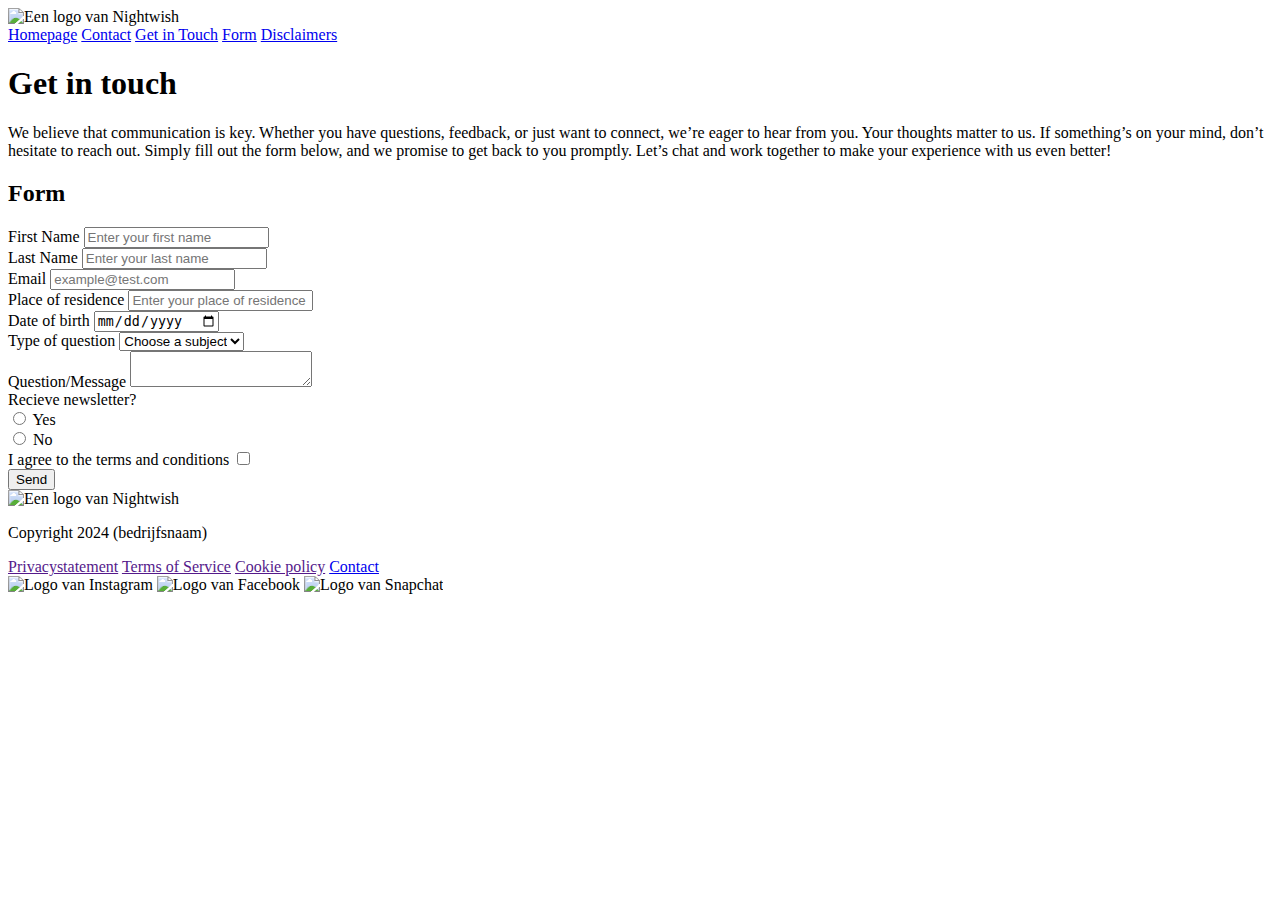
==== contact.html @ 11cb2a14 "Add files via upload" ====
<!DOCTYPE html>
<html lang="en">
<head>
    <meta charset="UTF-8">
    <meta name="viewport" content="width=device-width, initial-scale=1.0">
    <title>Contact</title>
    <link rel="stylesheet" href="/css/style.css">
</head>

<body>

    <nav>

        <img src="/Images/Nightwish-emblem.jpg" alt="Een logo van Nightwish">

        <div class="nav-links">
            <a href="/index.html">Homepage</a>
            <a href="/contact.html">Contact</a>
            <a href="#get-in-touch">Get in Touch</a>
            <a href="#form">Form</a>
            <a href="#disclaimers">Disclaimers</a>
        </div>

    </nav>

    <header id="get-in-touch">

        <div class="contact-header">
            <h1> Get in touch </h1>

            <p> We believe that communication is key. Whether you have questions, feedback, or just
                want to connect, we’re eager to hear from you. Your thoughts matter to us.

                If something’s on your mind, don’t hesitate to reach out. Simply fill out the form below, and we promise
                to
                get back to you promptly. Let’s chat and work together to make your experience with us even better! </p>
        </div>

    </header>

    <form id="form" action="placeholder">

        <h2>Form</h2>

        <div class="form-datacontainer">
            <div class="form-userdata">
                <label for="first-name">First Name</label>
                <input type="text" id="first-name" name="first-name" placeholder="Enter your first name" required>
            </div>
            <div class="form-userdata">
                <label for="last-name">Last Name</label>
                <input type="text" id="last-name" name="last-name" placeholder="Enter your last name" required>
            </div>
        </div>

        <div class="form-basic">
            <label for="email">Email</label>
            <input type="email" id="email" name="email" placeholder="example@test.com" required>
        </div>

        <div class="form-datacontainer">
            <div class="form-userdata">
                <label for="residence">Place of residence</label>
                <input type="text" name="residence" id="residence" placeholder="Enter your place of residence" required>
            </div>
            <div class="form-userdata">
                <label for="birthdate">Date of birth</label>
                <input type="date" name="birthdate" id="birthdate" required>
            </div>
        </div>

        <div class="form-basic">
            <label for="subject">Type of question</label>
            <select name="subject" id="subject" required>
                <option value="" disabled selected> Choose a subject </option>
                <option value="question">Question</option>
                <option value="suggestion">Suggestion</option>
                <option value="fanmail">Fanmail</option>
            </select>
        </div>

        <div class="form-basic">
            <label for="message"> Question/Message </label>
            <textarea name="message" id="message"></textarea>
        </div>

        <div class="form-newsletter">
            <label>Recieve newsletter?</label>

            <div class="newsletter-answer">
                <div class="newsletter-yes">
                    <input type="radio" name="newsletter" id="yes" value="yes">
                    <label for="yes">Yes</label>
                </div>
                <div class="newsletter-no">
                    <input type="radio" name="newsletter" id="no" value="no">
                    <label for="no">No</label>
                </div>
            </div>
        </div>

        <div class="form-terms">
            <label for="terms">I agree to the terms and conditions</label>
            <input type="checkbox" name="terms" id="terms" required>
        </div>

        <div class="form-button">
            <button type="submit">Send</button>
        </div>


    </form>

    <footer id="disclaimers">

        <div class="footer-emblem">
            <img src="/Images/Nightwish-emblem.jpg" alt="Een logo van Nightwish">
        </div>

        <div class="disclaimer-container">

            <div class="copyright">
                <p> Copyright 2024 (bedrijfsnaam)</p>
            </div>

            <div class="disclaimers">
                <a href="">Privacystatement</a>
                <a href="">Terms of Service</a>
                <a href="">Cookie policy</a>
                <a href="/contact.html">Contact</a>
            </div>

        </div>

        <div class="socials">
            <img src="/Images/Instagram-logo.jpg" alt="Logo van Instagram">
            <img src="/Images/Facebook-logo.png" alt="Logo van Facebook">
            <img src="/Images/Snapchat-logo.jpg" alt="Logo van Snapchat">
        </div>

    </footer>


</body>

</html>
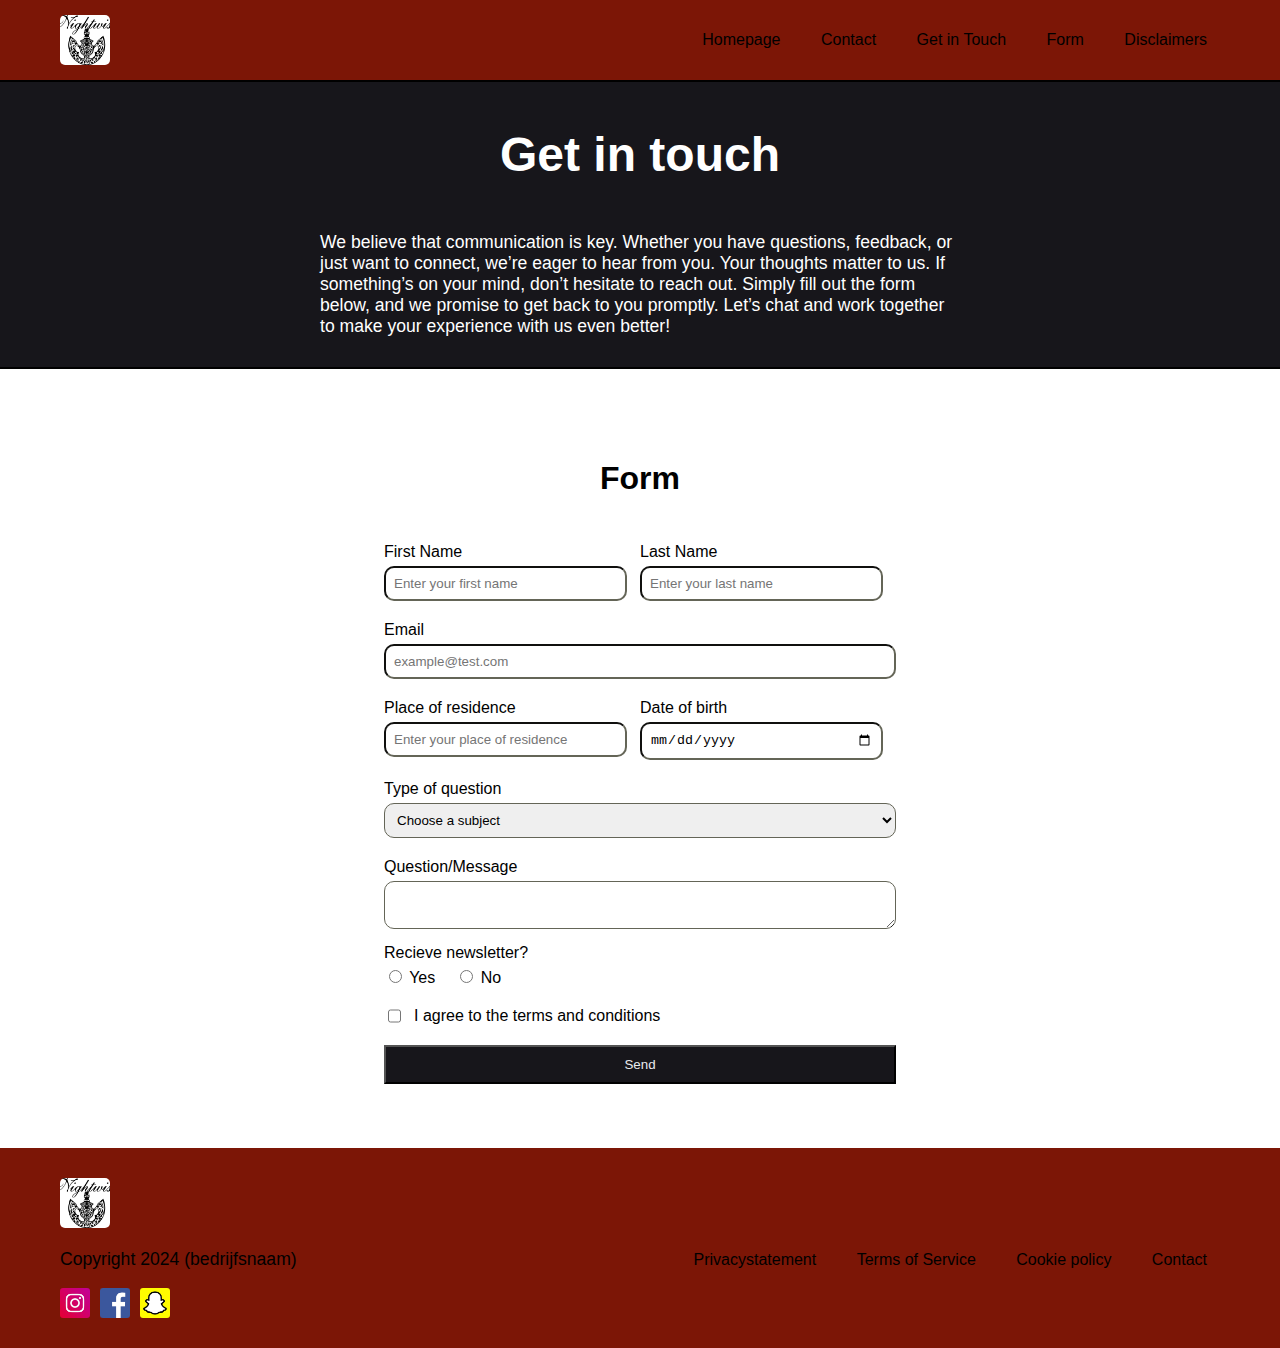
==== commit 62a1677a: "Add files via upload" ====
--- a/contact.html
+++ b/contact.html
@@ -11,7 +11,7 @@
 
     <nav>
 
-        <img src="/Images/Nightwish-emblem.jpg" alt="Een logo van Nightwish">
+        <img src="/images/Nightwish-emblem.jpg" alt="Een logo van Nightwish">
 
         <div class="nav-links">
             <a href="/index.html">Homepage</a>
@@ -133,9 +133,9 @@
         </div>
 
         <div class="socials">
-            <img src="/Images/Instagram-logo.jpg" alt="Logo van Instagram">
-            <img src="/Images/Facebook-logo.png" alt="Logo van Facebook">
-            <img src="/Images/Snapchat-logo.jpg" alt="Logo van Snapchat">
+            <img src="/images/Instagram-logo.jpg" alt="Logo van Instagram">
+            <img src="/images/Facebook-logo.png" alt="Logo van Facebook">
+            <img src="/images/Snapchat-logo.jpg" alt="Logo van Snapchat">
         </div>
 
     </footer>
--- a/css/style.css
+++ b/css/style.css
@@ -0,0 +1,396 @@
+* {
+  box-sizing: border-box;
+}
+
+body {
+  margin: 0px;
+  font-family: Arial, Helvetica, sans-serif;
+}
+
+h1 {
+  font-size: 3rem;
+}
+
+h2 {
+  font-size: 2rem;
+}
+
+h3 {
+  font-size: 1.5rem;
+}
+
+p {
+  font-size: 1.1rem;
+}
+
+nav {
+  background-color: #7C1606;
+  padding: 15px 60px 15px 60px;
+  display: flex;
+  justify-content: space-between;
+  align-items: center;
+  border-bottom: solid black 2px;
+}
+
+a {
+  padding: 8px 13px 8px 13px;
+  text-decoration: none;
+  color: black;
+}
+
+nav a {
+  margin-left: 10px;
+  transition: all 0.5s ease;
+}
+
+nav a:hover {
+  border: 1px #E9EAEE solid;
+  background-color: #E9EAEE;
+  border-radius: 10%;
+  transform: scale(1.2);
+}
+
+nav img {
+  height: 50px;
+  width: 50px;
+  object-fit: cover;
+  border-radius: 10%;
+}
+
+.mainpage-header {
+  display: flex;
+  flex-direction: column;
+  justify-content: center;
+  align-items: center;
+  height: 80vh;
+  text-align: left;
+  background-image: url(/Images/Nightwish-background.jpg);
+  background-repeat: no-repeat;
+  background-size: cover;
+  background-position: center;
+  color: white;
+}
+
+header a {
+  color: white;
+  border: 1px white solid;
+  border-radius: 10%;
+  margin-left: 10px;
+  transition: all 0.5s ease;
+}
+
+header a:hover {
+  background-color: #E9EAEE;
+  color: black;
+  transform: scale(1.2);
+}
+
+header p {
+  width: 50vw;
+}
+
+main {
+  display: flex;
+  flex-direction: column;
+  padding: 20px 0px;
+  background-color: #E9EAEE;
+  border-bottom: black 2px solid;
+}
+
+main h2 {
+  margin-left: 160px;
+}
+
+.subtitle-container {
+  display: flex;
+}
+
+main h2 {
+  padding-left: 2%;
+}
+
+.album-container {
+  display: flex;
+  justify-content: center;
+  gap: 40px;
+  padding-bottom: 5%;
+}
+
+.album {
+  border: 2px black solid;
+  width: 25%;
+  background-color: #646557;
+  border-radius: 2%;
+  transition: all 0.5s ease;
+  box-shadow: 3px 3px 3px 0px;
+}
+
+.album:hover {
+  transform: scale(1.1);
+}
+
+article img {
+  width: 100%;
+  height: 200px;
+  border-bottom: solid black 2px;
+  object-fit: cover;
+  border-radius: 2%;
+}
+
+.album-content {
+  padding: 5%;
+  height: 100%;
+  display: flex;
+  flex-direction: column;
+}
+
+article {
+  height: 73%;
+}
+
+.album-link {
+  margin-top: auto;
+  display: flex;
+  align-items: flex-end;
+}
+
+article a {
+  border-radius: 10%;
+  border: #E9EAEE 1px solid;
+  background-color: #E9EAEE;
+  transition: all 0.5s ease;
+}
+
+article a:hover {
+  background-color: #FE621D;
+  border: #FE621D 1px solid;
+  transform: scale(1.2);
+}
+
+footer {
+  background-color: #7C1606;
+  padding: 30px 60px 30px 60px;
+  display: flex;
+  flex-direction: column;
+}
+
+footer img {
+  height: 50px;
+  width: 50px;
+  object-fit: cover;
+  border-radius: 10%;
+}
+
+footer a {
+  margin-left: 10px;
+  transition: all 0.5s ease;
+}
+
+footer a:hover {
+  border: 1px #E9EAEE solid;
+  background-color: #E9EAEE;
+  border-radius: 10%;
+  transform: scale(1.2);
+}
+
+.disclaimer-container {
+  display: flex;
+  align-items: center;
+  justify-content: space-between;
+}
+
+.socials {
+  display: flex;
+  gap: 10px;
+}
+
+.socials img {
+  width: 30px;
+  height: 30px;
+}
+
+.contact-header {
+  display: flex;
+  flex-direction: column;
+  justify-content: center;
+  align-items: center;
+  border-bottom: 2px solid black;
+  padding: 1% 0% 1% 0%;
+  background-color: #17161B;
+  color: white;
+}
+
+form {
+  display: flex;
+  flex-direction: column;
+  gap: 15px;
+  padding: 5% 30% 5% 30%;
+}
+
+form h2 {
+  text-align: center;
+}
+
+.form-datacontainer {
+  display: flex;
+  justify-content: space-between;
+}
+
+.form-userdata,
+.form-basic {
+  display: flex;
+  flex-direction: column;
+  flex: 1;
+}
+
+.newsletter-answer {
+  display: flex;
+  gap: 20px;
+  margin-top: 5px;
+}
+
+.form-terms {
+  display: flex;
+  flex-direction: row-reverse;
+  justify-content: start;
+}
+
+input,
+select,
+textarea {
+  padding: 8px;
+  border-radius: 10px;
+  border-color: #646557;
+}
+
+input:user-invalid,
+select:user-invalid {
+  background-color: lightpink;
+  border: 2px solid red;
+}
+
+input:user-valid,
+select:user-valid {
+  background-color: lightgreen;
+  border: 2px solid green;
+}
+
+.form-userdata input {
+  width: 19vw;
+}
+
+.form-button {
+  display: flex;
+  justify-content: center;
+}
+
+form button {
+  padding: 10px;
+  width: 100%;
+  background-color: #17161B;
+  color: #E9EAEE;
+  transition: all 0.5s ease;
+}
+
+form button:hover {
+  background-color: #E9EAEE;
+  color: #17161B;
+  transform: scale(1.1);
+}
+
+label {
+  margin: 5px 0px 5px 0px;
+}
+
+.form-terms label {
+  margin-left: 10px;
+}
+
+@media (max-width:480px) {
+  nav {
+    display: flex;
+    flex-direction: column;
+    text-align: center;
+    gap: 10px;
+  }
+
+  .nav-links {
+    display: flex;
+    flex-direction: column;
+    gap: 10px;
+  }
+
+  .mainpage-header,
+  .contact-header {
+    display: flex;
+    flex-direction: column;
+    height: 100%;
+    padding-bottom: 10%;
+    background-position: center;
+  }
+
+  h1 {
+    text-align: center;
+  }
+
+  .mainpage-header p {
+    width: 80%;
+  }
+
+  .header-links {
+    padding: 10px;
+  }
+
+  .album-container {
+    display: flex;
+    flex-direction: column;
+    margin: 5%;
+  }
+
+  .album {
+    width: 100%;
+  }
+
+  footer {
+    display: flex;
+    flex-direction: column;
+  }
+
+  .disclaimer-container,
+  .disclaimers {
+    display: flex;
+    flex-direction: column;
+    align-items: start;
+  }
+
+  .disclaimers a {
+    margin-left: 0;
+    padding-left: 0;
+  }
+
+  .footer-emblem {
+    display: flex;
+  }
+
+  .socials {
+    display: flex;
+    margin: 10px 0;
+  }
+
+  form {
+    padding: 5%;
+  }
+
+  .form-userdata input {
+    width: 100%;
+  }
+
+  .form-terms {
+    margin-top: 5%;
+  }
+
+  .form-datacontainer {
+    display: flex;
+    flex-direction: column;
+    gap: 15px;
+  }